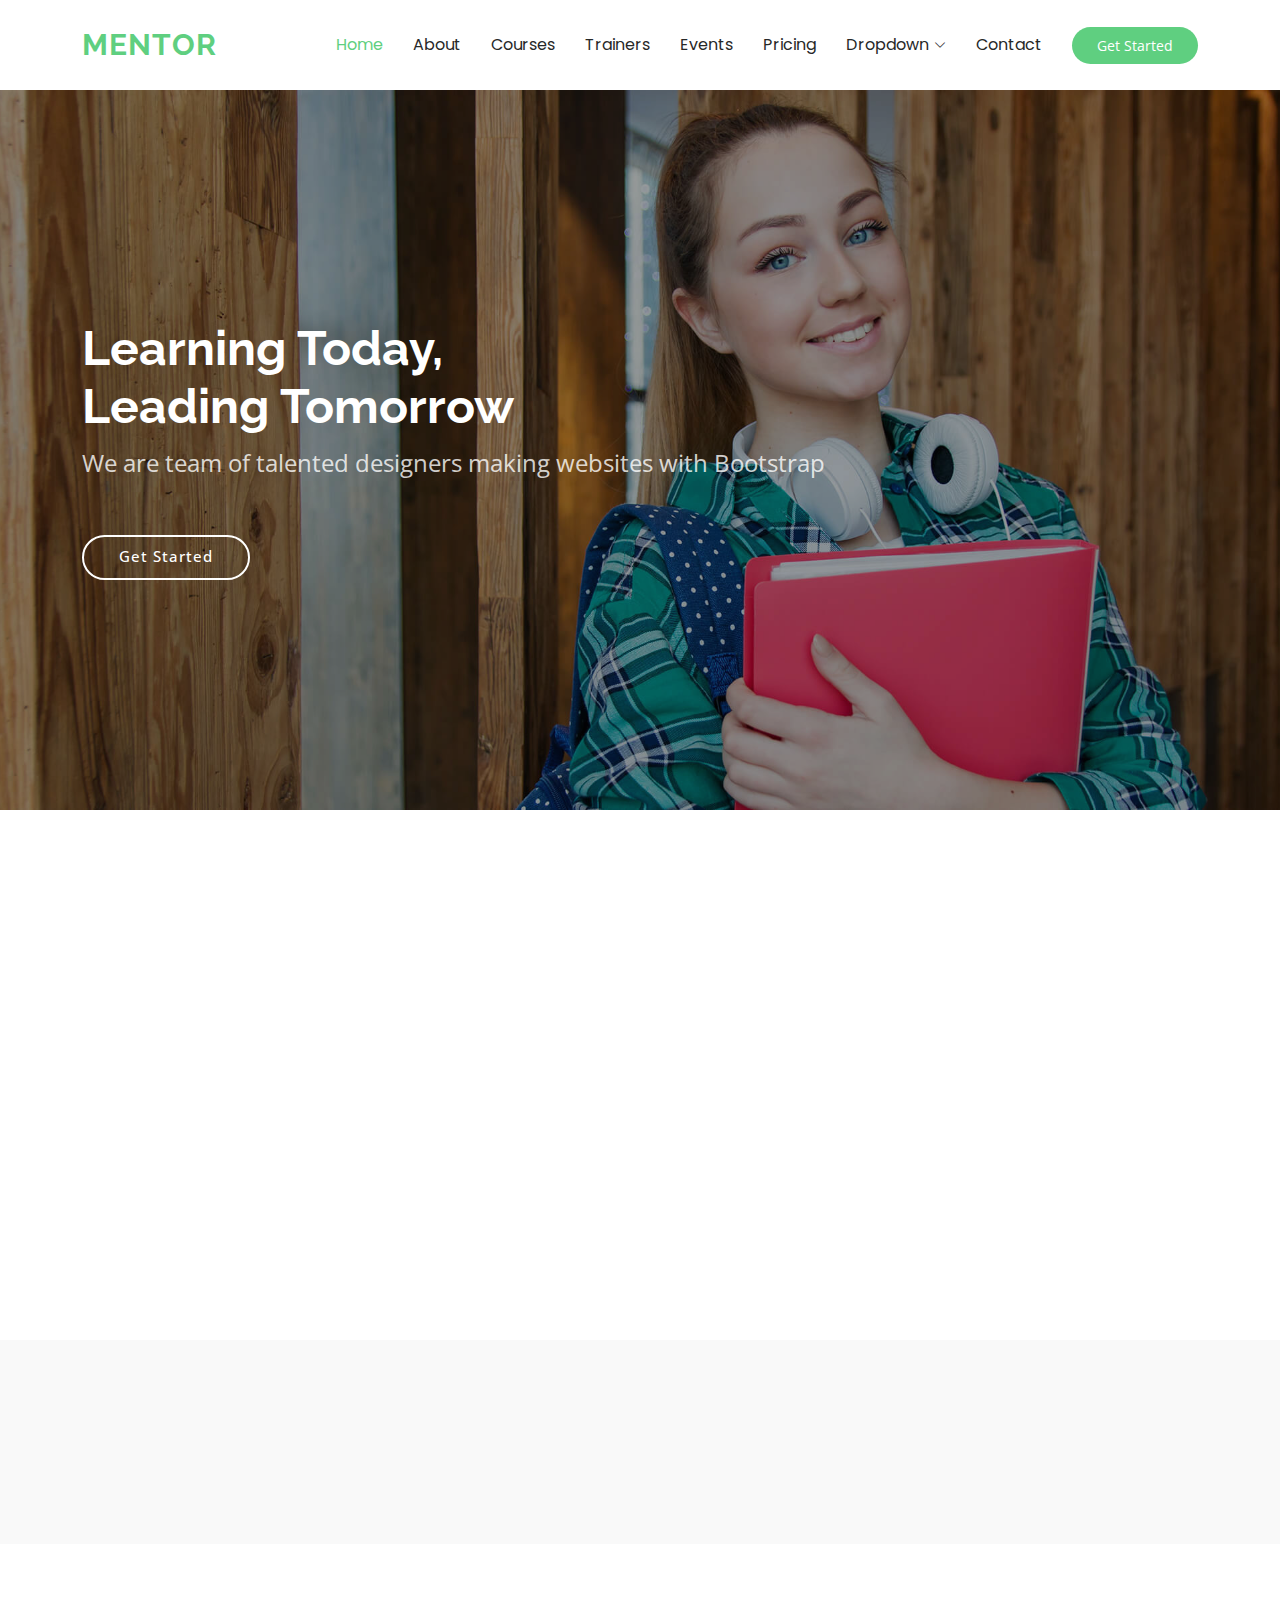
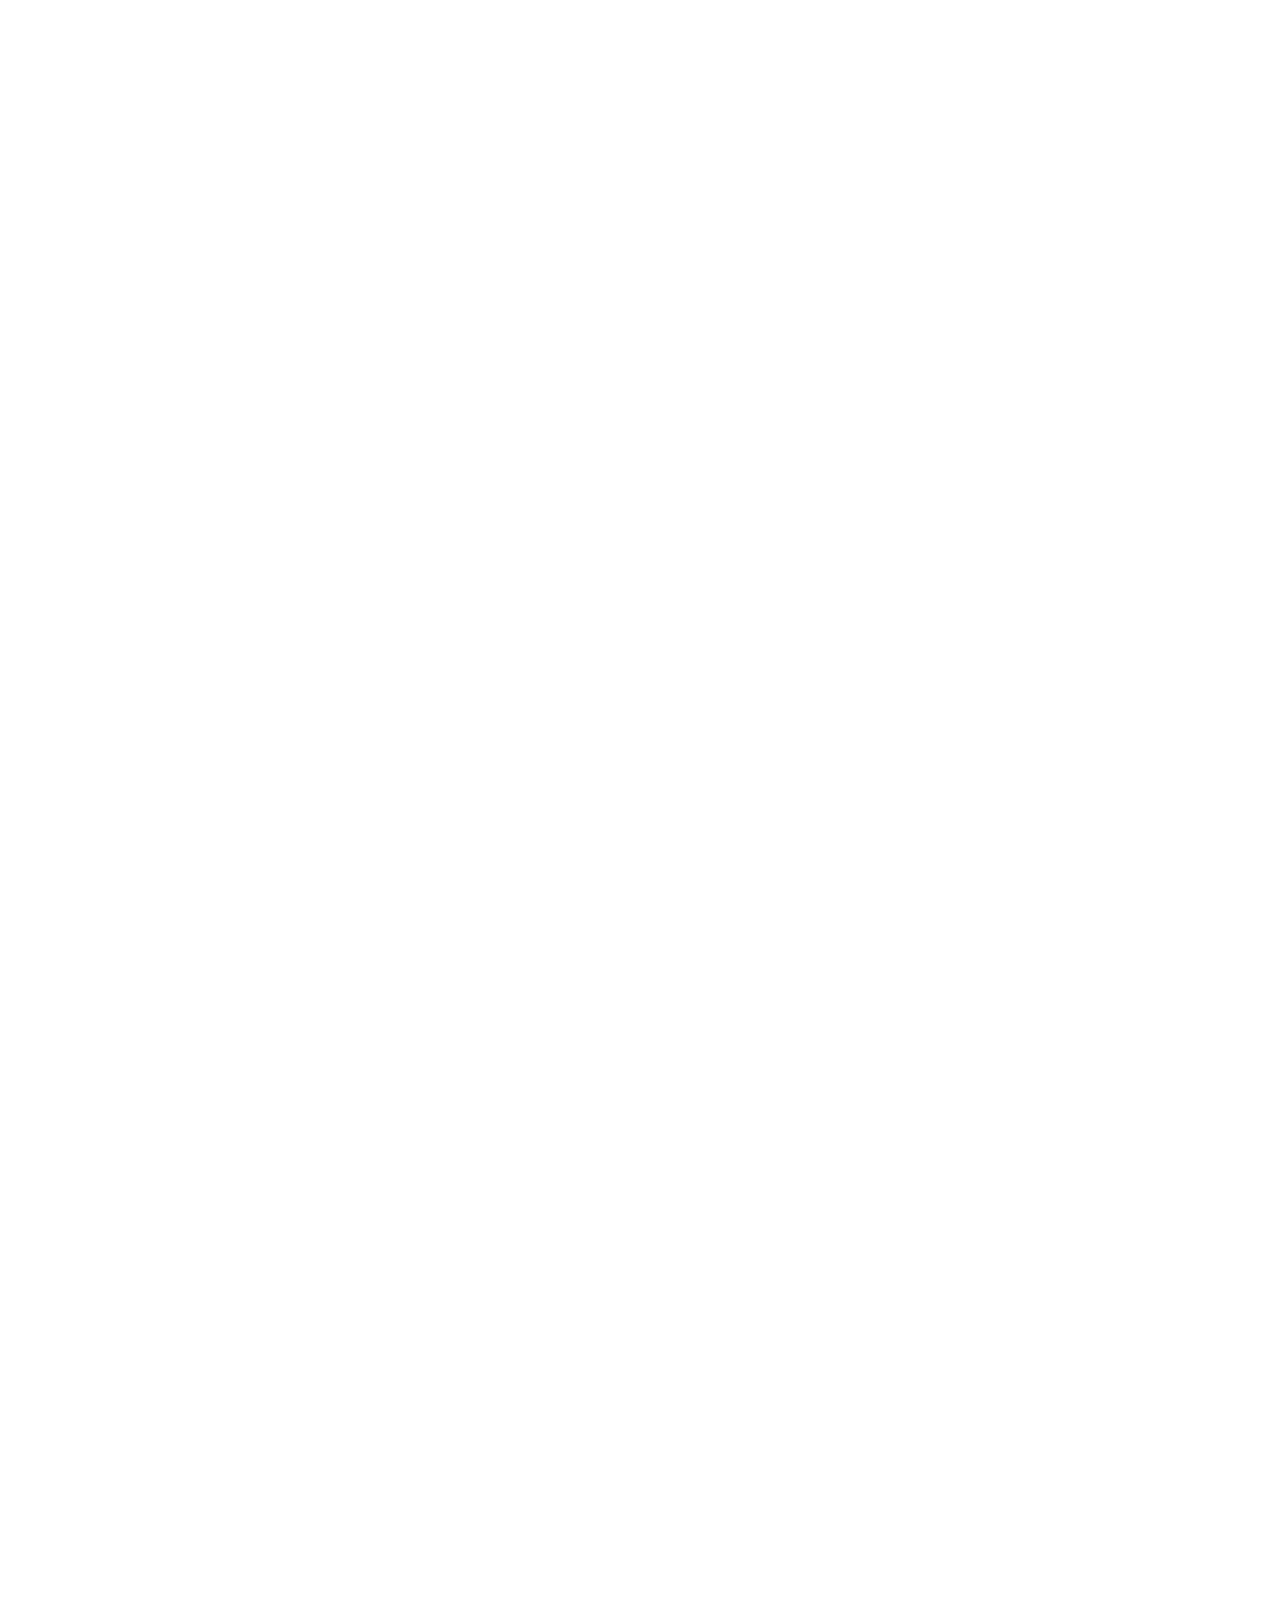
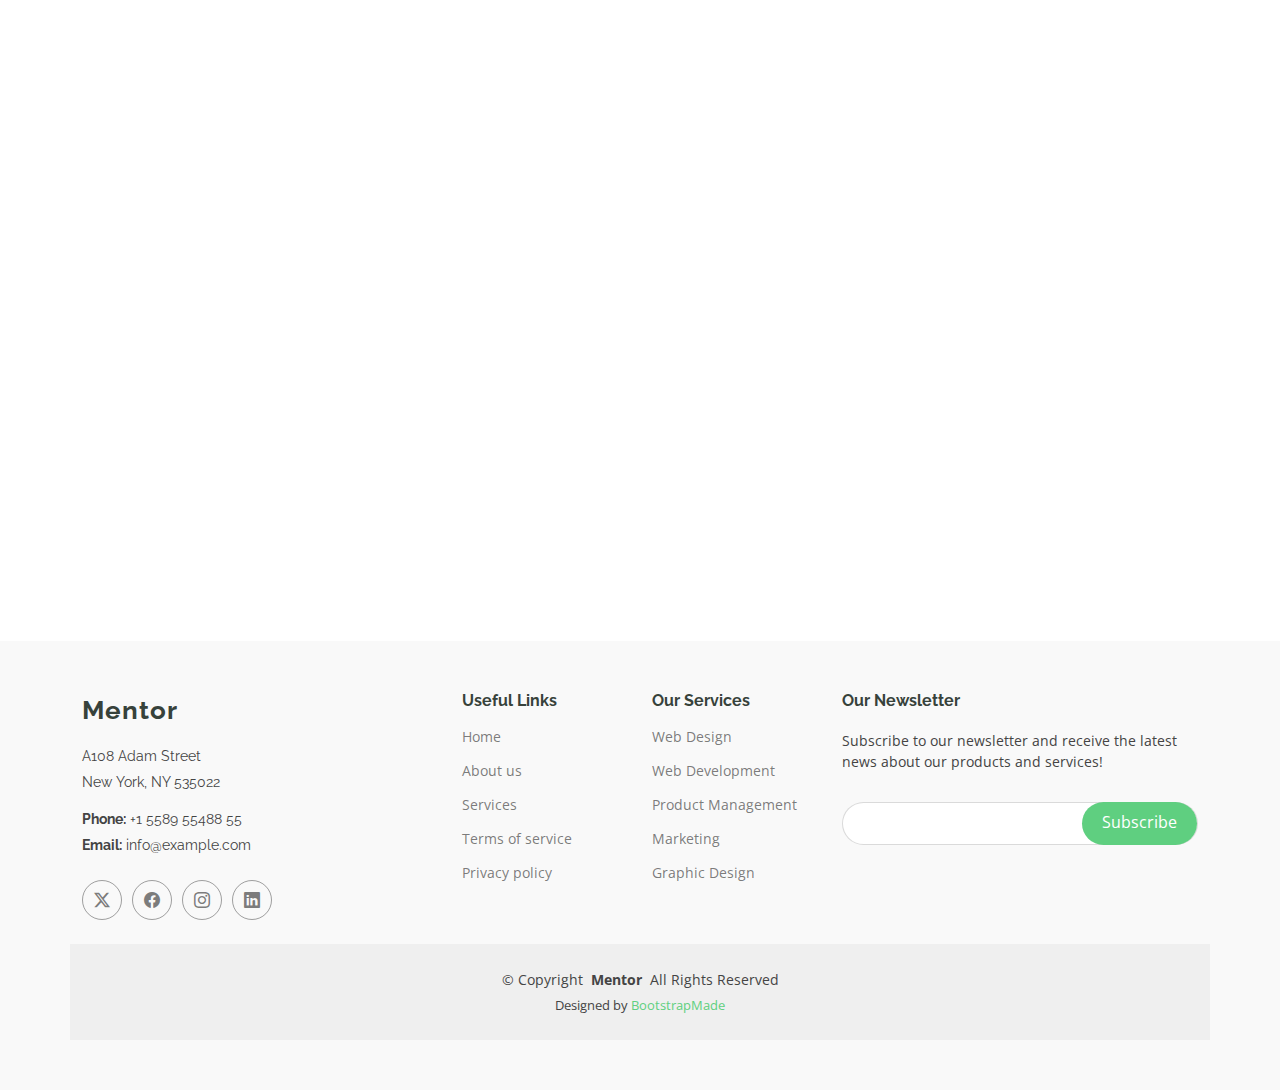
==== index.html @ 0a482356 "Merge pull request #1 from uditbaliyan/main" ====
<!DOCTYPE html>
<html lang="en">

<head>
  <meta charset="utf-8">
  <meta content="width=device-width, initial-scale=1.0" name="viewport">
  <title>Index - Mentor Bootstrap Template</title>
  <meta name="description" content="">
  <meta name="keywords" content="">

  <!-- Favicons -->
  <link href="assets/img/favicon.png" rel="icon">
  <link href="assets/img/apple-touch-icon.png" rel="apple-touch-icon">

  <!-- Fonts -->
  <link href="https://fonts.googleapis.com" rel="preconnect">
  <link href="https://fonts.gstatic.com" rel="preconnect" crossorigin>
  <link href="https://fonts.googleapis.com/css2?family=Open+Sans:ital,wght@0,300;0,400;0,500;0,600;0,700;0,800;1,300;1,400;1,500;1,600;1,700;1,800&family=Poppins:ital,wght@0,100;0,200;0,300;0,400;0,500;0,600;0,700;0,800;0,900;1,100;1,200;1,300;1,400;1,500;1,600;1,700;1,800;1,900&family=Raleway:ital,wght@0,100;0,200;0,300;0,400;0,500;0,600;0,700;0,800;0,900;1,100;1,200;1,300;1,400;1,500;1,600;1,700;1,800;1,900&display=swap" rel="stylesheet">

  <!-- Vendor CSS Files -->
  <link href="assets/vendor/bootstrap/css/bootstrap.min.css" rel="stylesheet">
  <link href="assets/vendor/bootstrap-icons/bootstrap-icons.css" rel="stylesheet">
  <link href="assets/vendor/aos/aos.css" rel="stylesheet">
  <link href="assets/vendor/glightbox/css/glightbox.min.css" rel="stylesheet">
  <link href="assets/vendor/swiper/swiper-bundle.min.css" rel="stylesheet">

  <!-- Main CSS File -->
  <link href="assets/css/main.css" rel="stylesheet">

  <!-- =======================================================
  * Template Name: Mentor
  * Template URL: https://bootstrapmade.com/mentor-free-education-bootstrap-theme/
  * Updated: Aug 07 2024 with Bootstrap v5.3.3
  * Author: BootstrapMade.com
  * License: https://bootstrapmade.com/license/
  ======================================================== -->
</head>

<body class="index-page">

  <header id="header" class="header d-flex align-items-center sticky-top">
    <div class="container-fluid container-xl position-relative d-flex align-items-center">

      <a href="index.html" class="logo d-flex align-items-center me-auto">
        <!-- Uncomment the line below if you also wish to use an image logo -->
        <!-- <img src="assets/img/logo.png" alt=""> -->
        <h1 class="sitename">Mentor</h1>
      </a>

      <nav id="navmenu" class="navmenu">
        <ul>
          <li><a href="index.html" class="active">Home<br></a></li>
          <li><a href="about.html">About</a></li>
          <li><a href="courses.html">Courses</a></li>
          <li><a href="trainers.html">Trainers</a></li>
          <li><a href="events.html">Events</a></li>
          <li><a href="pricing.html">Pricing</a></li>
          <li class="dropdown"><a href="#"><span>Dropdown</span> <i class="bi bi-chevron-down toggle-dropdown"></i></a>
            <ul>
              <li><a href="#">Dropdown 1</a></li>
              <li class="dropdown"><a href="#"><span>Deep Dropdown</span> <i class="bi bi-chevron-down toggle-dropdown"></i></a>
                <ul>
                  <li><a href="#">Deep Dropdown 1</a></li>
                  <li><a href="#">Deep Dropdown 2</a></li>
                  <li><a href="#">Deep Dropdown 3</a></li>
                  <li><a href="#">Deep Dropdown 4</a></li>
                  <li><a href="#">Deep Dropdown 5</a></li>
                </ul>
              </li>
              <li><a href="#">Dropdown 2</a></li>
              <li><a href="#">Dropdown 3</a></li>
              <li><a href="#">Dropdown 4</a></li>
            </ul>
          </li>
          <li><a href="contact.html">Contact</a></li>
        </ul>
        <i class="mobile-nav-toggle d-xl-none bi bi-list"></i>
      </nav>

      <a class="btn-getstarted" href="courses.html">Get Started</a>

    </div>
  </header>

  <main class="main">

    <!-- Hero Section -->
    <section id="hero" class="hero section dark-background">

      <img src="assets/img/hero-bg.jpg" alt="" data-aos="fade-in">

      <div class="container">
        <h2 data-aos="fade-up" data-aos-delay="100">Learning Today,<br>Leading Tomorrow</h2>
        <p data-aos="fade-up" data-aos-delay="200">We are team of talented designers making websites with Bootstrap</p>
        <div class="d-flex mt-4" data-aos="fade-up" data-aos-delay="300">
          <a href="courses.html" class="btn-get-started">Get Started</a>
        </div>
      </div>

    </section><!-- /Hero Section -->

    <!-- About Section -->
    <section id="about" class="about section">

      <div class="container">

        <div class="row gy-4">

          <div class="col-lg-6 order-1 order-lg-2" data-aos="fade-up" data-aos-delay="100">
            <img src="assets/img/about.jpg" class="img-fluid" alt="">
          </div>

          <div class="col-lg-6 order-2 order-lg-1 content" data-aos="fade-up" data-aos-delay="200">
            <h3>Voluptatem dignissimos provident quasi corporis</h3>
            <p class="fst-italic">
              Lorem ipsum dolor sit amet, consectetur adipiscing elit, sed do eiusmod tempor incididunt ut labore et dolore
              magna aliqua.
            </p>
            <ul>
              <li><i class="bi bi-check-circle"></i> <span>Ullamco laboris nisi ut aliquip ex ea commodo consequat.</span></li>
              <li><i class="bi bi-check-circle"></i> <span>Duis aute irure dolor in reprehenderit in voluptate velit.</span></li>
              <li><i class="bi bi-check-circle"></i> <span>Ullamco laboris nisi ut aliquip ex ea commodo consequat. Duis aute irure dolor in reprehenderit in voluptate trideta storacalaperda mastiro dolore eu fugiat nulla pariatur.</span></li>
            </ul>
            <a href="#" class="read-more"><span>Read More</span><i class="bi bi-arrow-right"></i></a>
          </div>

        </div>

      </div>

    </section><!-- /About Section -->

    <!-- Counts Section -->
    <section id="counts" class="section counts light-background">

      <div class="container" data-aos="fade-up" data-aos-delay="100">

        <div class="row gy-4">

          <div class="col-lg-3 col-md-6">
            <div class="stats-item text-center w-100 h-100">
              <span data-purecounter-start="0" data-purecounter-end="1232" data-purecounter-duration="1" class="purecounter"></span>
              <p>Students</p>
            </div>
          </div><!-- End Stats Item -->

          <div class="col-lg-3 col-md-6">
            <div class="stats-item text-center w-100 h-100">
              <span data-purecounter-start="0" data-purecounter-end="64" data-purecounter-duration="1" class="purecounter"></span>
              <p>Courses</p>
            </div>
          </div><!-- End Stats Item -->

          <div class="col-lg-3 col-md-6">
            <div class="stats-item text-center w-100 h-100">
              <span data-purecounter-start="0" data-purecounter-end="42" data-purecounter-duration="1" class="purecounter"></span>
              <p>Events</p>
            </div>
          </div><!-- End Stats Item -->

          <div class="col-lg-3 col-md-6">
            <div class="stats-item text-center w-100 h-100">
              <span data-purecounter-start="0" data-purecounter-end="24" data-purecounter-duration="1" class="purecounter"></span>
              <p>Trainers</p>
            </div>
          </div><!-- End Stats Item -->

        </div>

      </div>

    </section><!-- /Counts Section -->

    <!-- Why Us Section -->
    <section id="why-us" class="section why-us">

      <div class="container">

        <div class="row gy-4">

          <div class="col-lg-4" data-aos="fade-up" data-aos-delay="100">
            <div class="why-box">
              <h3>Why Choose Our Products?</h3>
              <p>
                Lorem ipsum dolor sit amet, consectetur adipiscing elit, sed do eiusmod tempor incididunt ut labore et dolore magna aliqua. Duis aute irure dolor in reprehenderit
                Asperiores dolores sed et. Tenetur quia eos. Autem tempore quibusdam vel necessitatibus optio ad corporis.
              </p>
              <div class="text-center">
                <a href="#" class="more-btn"><span>Learn More</span> <i class="bi bi-chevron-right"></i></a>
              </div>
            </div>
          </div><!-- End Why Box -->

          <div class="col-lg-8 d-flex align-items-stretch">
            <div class="row gy-4" data-aos="fade-up" data-aos-delay="200">

              <div class="col-xl-4">
                <div class="icon-box d-flex flex-column justify-content-center align-items-center">
                  <i class="bi bi-clipboard-data"></i>
                  <h4>Corporis voluptates officia eiusmod</h4>
                  <p>Consequuntur sunt aut quasi enim aliquam quae harum pariatur laboris nisi ut aliquip</p>
                </div>
              </div><!-- End Icon Box -->

              <div class="col-xl-4" data-aos="fade-up" data-aos-delay="300">
                <div class="icon-box d-flex flex-column justify-content-center align-items-center">
                  <i class="bi bi-gem"></i>
                  <h4>Ullamco laboris ladore pan</h4>
                  <p>Excepteur sint occaecat cupidatat non proident, sunt in culpa qui officia deserunt</p>
                </div>
              </div><!-- End Icon Box -->

              <div class="col-xl-4" data-aos="fade-up" data-aos-delay="400">
                <div class="icon-box d-flex flex-column justify-content-center align-items-center">
                  <i class="bi bi-inboxes"></i>
                  <h4>Labore consequatur incidid dolore</h4>
                  <p>Aut suscipit aut cum nemo deleniti aut omnis. Doloribus ut maiores omnis facere</p>
                </div>
              </div><!-- End Icon Box -->

            </div>
          </div>

        </div>

      </div>

    </section><!-- /Why Us Section -->

    <!-- Features Section -->
    <section id="features" class="features section">

      <div class="container">

        <div class="row gy-4">

          <div class="col-lg-3 col-md-4" data-aos="fade-up" data-aos-delay="100">
            <div class="features-item">
              <i class="bi bi-eye" style="color: #ffbb2c;"></i>
              <h3><a href="" class="stretched-link">Lorem Ipsum</a></h3>
            </div>
          </div><!-- End Feature Item -->

          <div class="col-lg-3 col-md-4" data-aos="fade-up" data-aos-delay="200">
            <div class="features-item">
              <i class="bi bi-infinity" style="color: #5578ff;"></i>
              <h3><a href="" class="stretched-link">Dolor Sitema</a></h3>
            </div>
          </div><!-- End Feature Item -->

          <div class="col-lg-3 col-md-4" data-aos="fade-up" data-aos-delay="300">
            <div class="features-item">
              <i class="bi bi-mortarboard" style="color: #e80368;"></i>
              <h3><a href="" class="stretched-link">Sed perspiciatis</a></h3>
            </div>
          </div><!-- End Feature Item -->

          <div class="col-lg-3 col-md-4" data-aos="fade-up" data-aos-delay="400">
            <div class="features-item">
              <i class="bi bi-nut" style="color: #e361ff;"></i>
              <h3><a href="" class="stretched-link">Magni Dolores</a></h3>
            </div>
          </div><!-- End Feature Item -->

          <div class="col-lg-3 col-md-4" data-aos="fade-up" data-aos-delay="500">
            <div class="features-item">
              <i class="bi bi-shuffle" style="color: #47aeff;"></i>
              <h3><a href="" class="stretched-link">Nemo Enim</a></h3>
            </div>
          </div><!-- End Feature Item -->

          <div class="col-lg-3 col-md-4" data-aos="fade-up" data-aos-delay="600">
            <div class="features-item">
              <i class="bi bi-star" style="color: #ffa76e;"></i>
              <h3><a href="" class="stretched-link">Eiusmod Tempor</a></h3>
            </div>
          </div><!-- End Feature Item -->

          <div class="col-lg-3 col-md-4" data-aos="fade-up" data-aos-delay="700">
            <div class="features-item">
              <i class="bi bi-x-diamond" style="color: #11dbcf;"></i>
              <h3><a href="" class="stretched-link">Midela Teren</a></h3>
            </div>
          </div><!-- End Feature Item -->

          <div class="col-lg-3 col-md-4" data-aos="fade-up" data-aos-delay="800">
            <div class="features-item">
              <i class="bi bi-camera-video" style="color: #4233ff;"></i>
              <h3><a href="" class="stretched-link">Pira Neve</a></h3>
            </div>
          </div><!-- End Feature Item -->

          <div class="col-lg-3 col-md-4" data-aos="fade-up" data-aos-delay="900">
            <div class="features-item">
              <i class="bi bi-command" style="color: #b2904f;"></i>
              <h3><a href="" class="stretched-link">Dirada Pack</a></h3>
            </div>
          </div><!-- End Feature Item -->

          <div class="col-lg-3 col-md-4" data-aos="fade-up" data-aos-delay="1000">
            <div class="features-item">
              <i class="bi bi-dribbble" style="color: #b20969;"></i>
              <h3><a href="" class="stretched-link">Moton Ideal</a></h3>
            </div>
          </div><!-- End Feature Item -->

          <div class="col-lg-3 col-md-4" data-aos="fade-up" data-aos-delay="1100">
            <div class="features-item">
              <i class="bi bi-activity" style="color: #ff5828;"></i>
              <h3><a href="" class="stretched-link">Verdo Park</a></h3>
            </div>
          </div><!-- End Feature Item -->

          <div class="col-lg-3 col-md-4" data-aos="fade-up" data-aos-delay="1200">
            <div class="features-item">
              <i class="bi bi-brightness-high" style="color: #29cc61;"></i>
              <h3><a href="" class="stretched-link">Flavor Nivelanda</a></h3>
            </div>
          </div><!-- End Feature Item -->

        </div>

      </div>

    </section><!-- /Features Section -->

    <!-- Courses Section -->
    <section id="courses" class="courses section">

      <!-- Section Title -->
      <div class="container section-title" data-aos="fade-up">
        <h2>Courses</h2>
        <p>Popular Courses</p>
      </div><!-- End Section Title -->

      <div class="container">

        <div class="row">

          <div class="col-lg-4 col-md-6 d-flex align-items-stretch" data-aos="zoom-in" data-aos-delay="100">
            <div class="course-item">
              <img src="assets/img/course-1.jpg" class="img-fluid" alt="...">
              <div class="course-content">
                <div class="d-flex justify-content-between align-items-center mb-3">
                  <p class="category">Web Development</p>
                  <p class="price">$169</p>
                </div>

                <h3><a href="course-details.html">Website Design</a></h3>
                <p class="description">Et architecto provident deleniti facere repellat nobis iste. Id facere quia quae dolores dolorem tempore.</p>
                <div class="trainer d-flex justify-content-between align-items-center">
                  <div class="trainer-profile d-flex align-items-center">
                    <img src="assets/img/trainers/trainer-1-2.jpg" class="img-fluid" alt="">
                    <a href="" class="trainer-link">Antonio</a>
                  </div>
                  <div class="trainer-rank d-flex align-items-center">
                    <i class="bi bi-person user-icon"></i>&nbsp;50
                    &nbsp;&nbsp;
                    <i class="bi bi-heart heart-icon"></i>&nbsp;65
                  </div>
                </div>
              </div>
            </div>
          </div> <!-- End Course Item-->

          <div class="col-lg-4 col-md-6 d-flex align-items-stretch mt-4 mt-md-0" data-aos="zoom-in" data-aos-delay="200">
            <div class="course-item">
              <img src="assets/img/course-2.jpg" class="img-fluid" alt="...">
              <div class="course-content">
                <div class="d-flex justify-content-between align-items-center mb-3">
                  <p class="category">Marketing</p>
                  <p class="price">$250</p>
                </div>

                <h3><a href="course-details.html">Search Engine Optimization</a></h3>
                <p class="description">Et architecto provident deleniti facere repellat nobis iste. Id facere quia quae dolores dolorem tempore.</p>
                <div class="trainer d-flex justify-content-between align-items-center">
                  <div class="trainer-profile d-flex align-items-center">
                    <img src="assets/img/trainers/trainer-2-2.jpg" class="img-fluid" alt="">
                    <a href="" class="trainer-link">Lana</a>
                  </div>
                  <div class="trainer-rank d-flex align-items-center">
                    <i class="bi bi-person user-icon"></i>&nbsp;35
                    &nbsp;&nbsp;
                    <i class="bi bi-heart heart-icon"></i>&nbsp;42
                  </div>
                </div>
              </div>
            </div>
          </div> <!-- End Course Item-->

          <div class="col-lg-4 col-md-6 d-flex align-items-stretch mt-4 mt-lg-0" data-aos="zoom-in" data-aos-delay="300">
            <div class="course-item">
              <img src="assets/img/course-3.jpg" class="img-fluid" alt="...">
              <div class="course-content">
                <div class="d-flex justify-content-between align-items-center mb-3">
                  <p class="category">Content</p>
                  <p class="price">$180</p>
                </div>

                <h3><a href="course-details.html">Copywriting</a></h3>
                <p class="description">Et architecto provident deleniti facere repellat nobis iste. Id facere quia quae dolores dolorem tempore.</p>
                <div class="trainer d-flex justify-content-between align-items-center">
                  <div class="trainer-profile d-flex align-items-center">
                    <img src="assets/img/trainers/trainer-3-2.jpg" class="img-fluid" alt="">
                    <a href="" class="trainer-link">Brandon</a>
                  </div>
                  <div class="trainer-rank d-flex align-items-center">
                    <i class="bi bi-person user-icon"></i>&nbsp;20
                    &nbsp;&nbsp;
                    <i class="bi bi-heart heart-icon"></i>&nbsp;85
                  </div>
                </div>
              </div>
            </div>
          </div> <!-- End Course Item-->

        </div>

      </div>

    </section><!-- /Courses Section -->

    <!-- Trainers Index Section -->
    <section id="trainers-index" class="section trainers-index">

      <div class="container">

        <div class="row">

          <div class="col-lg-4 col-md-6 d-flex" data-aos="fade-up" data-aos-delay="100">
            <div class="member">
              <img src="assets/img/trainers/trainer-1.jpg" class="img-fluid" alt="">
              <div class="member-content">
                <h4>Walter White</h4>
                <span>Web Development</span>
                <p>
                  Magni qui quod omnis unde et eos fuga et exercitationem. Odio veritatis perspiciatis quaerat qui aut aut aut
                </p>
                <div class="social">
                  <a href=""><i class="bi bi-twitter-x"></i></a>
                  <a href=""><i class="bi bi-facebook"></i></a>
                  <a href=""><i class="bi bi-instagram"></i></a>
                  <a href=""><i class="bi bi-linkedin"></i></a>
                </div>
              </div>
            </div>
          </div><!-- End Team Member -->

          <div class="col-lg-4 col-md-6 d-flex" data-aos="fade-up" data-aos-delay="200">
            <div class="member">
              <img src="assets/img/trainers/trainer-2.jpg" class="img-fluid" alt="">
              <div class="member-content">
                <h4>Sarah Jhinson</h4>
                <span>Marketing</span>
                <p>
                  Repellat fugiat adipisci nemo illum nesciunt voluptas repellendus. In architecto rerum rerum temporibus
                </p>
                <div class="social">
                  <a href=""><i class="bi bi-twitter-x"></i></a>
                  <a href=""><i class="bi bi-facebook"></i></a>
                  <a href=""><i class="bi bi-instagram"></i></a>
                  <a href=""><i class="bi bi-linkedin"></i></a>
                </div>
              </div>
            </div>
          </div><!-- End Team Member -->

          <div class="col-lg-4 col-md-6 d-flex" data-aos="fade-up" data-aos-delay="300">
            <div class="member">
              <img src="assets/img/trainers/trainer-3.jpg" class="img-fluid" alt="">
              <div class="member-content">
                <h4>William Anderson</h4>
                <span>Content</span>
                <p>
                  Voluptas necessitatibus occaecati quia. Earum totam consequuntur qui porro et laborum toro des clara
                </p>
                <div class="social">
                  <a href=""><i class="bi bi-twitter-x"></i></a>
                  <a href=""><i class="bi bi-facebook"></i></a>
                  <a href=""><i class="bi bi-instagram"></i></a>
                  <a href=""><i class="bi bi-linkedin"></i></a>
                </div>
              </div>
            </div>
          </div><!-- End Team Member -->

        </div>

      </div>

    </section><!-- /Trainers Index Section -->

  </main>

  <footer id="footer" class="footer position-relative light-background">

    <div class="container footer-top">
      <div class="row gy-4">
        <div class="col-lg-4 col-md-6 footer-about">
          <a href="index.html" class="logo d-flex align-items-center">
            <span class="sitename">Mentor</span>
          </a>
          <div class="footer-contact pt-3">
            <p>A108 Adam Street</p>
            <p>New York, NY 535022</p>
            <p class="mt-3"><strong>Phone:</strong> <span>+1 5589 55488 55</span></p>
            <p><strong>Email:</strong> <span>info@example.com</span></p>
          </div>
          <div class="social-links d-flex mt-4">
            <a href=""><i class="bi bi-twitter-x"></i></a>
            <a href=""><i class="bi bi-facebook"></i></a>
            <a href=""><i class="bi bi-instagram"></i></a>
            <a href=""><i class="bi bi-linkedin"></i></a>
          </div>
        </div>

        <div class="col-lg-2 col-md-3 footer-links">
          <h4>Useful Links</h4>
          <ul>
            <li><a href="#">Home</a></li>
            <li><a href="#">About us</a></li>
            <li><a href="#">Services</a></li>
            <li><a href="#">Terms of service</a></li>
            <li><a href="#">Privacy policy</a></li>
          </ul>
        </div>

        <div class="col-lg-2 col-md-3 footer-links">
          <h4>Our Services</h4>
          <ul>
            <li><a href="#">Web Design</a></li>
            <li><a href="#">Web Development</a></li>
            <li><a href="#">Product Management</a></li>
            <li><a href="#">Marketing</a></li>
            <li><a href="#">Graphic Design</a></li>
          </ul>
        </div>

        <div class="col-lg-4 col-md-12 footer-newsletter">
          <h4>Our Newsletter</h4>
          <p>Subscribe to our newsletter and receive the latest news about our products and services!</p>
          <form action="forms/newsletter.php" method="post" class="php-email-form">
            <div class="newsletter-form"><input type="email" name="email"><input type="submit" value="Subscribe"></div>
            <div class="loading">Loading</div>
            <div class="error-message"></div>
            <div class="sent-message">Your subscription request has been sent. Thank you!</div>
          </form>
        </div>

      </div>
    </div>

    <div class="container copyright text-center mt-4">
      <p>© <span>Copyright</span> <strong class="px-1 sitename">Mentor</strong> <span>All Rights Reserved</span></p>
      <div class="credits">
        <!-- All the links in the footer should remain intact. -->
        <!-- You can delete the links only if you've purchased the pro version. -->
        <!-- Licensing information: https://bootstrapmade.com/license/ -->
        <!-- Purchase the pro version with working PHP/AJAX contact form: [buy-url] -->
        Designed by <a href="https://bootstrapmade.com/">BootstrapMade</a>
      </div>
    </div>

  </footer>

  <!-- Scroll Top -->
  <a href="#" id="scroll-top" class="scroll-top d-flex align-items-center justify-content-center"><i class="bi bi-arrow-up-short"></i></a>

  <!-- Preloader -->
  <div id="preloader"></div>

  <!-- Vendor JS Files -->
  <script src="assets/vendor/bootstrap/js/bootstrap.bundle.min.js"></script>
  <script src="assets/vendor/php-email-form/validate.js"></script>
  <script src="assets/vendor/aos/aos.js"></script>
  <script src="assets/vendor/glightbox/js/glightbox.min.js"></script>
  <script src="assets/vendor/purecounter/purecounter_vanilla.js"></script>
  <script src="assets/vendor/swiper/swiper-bundle.min.js"></script>

  <!-- Main JS File -->
  <script src="assets/js/main.js"></script>

</body>

</html>
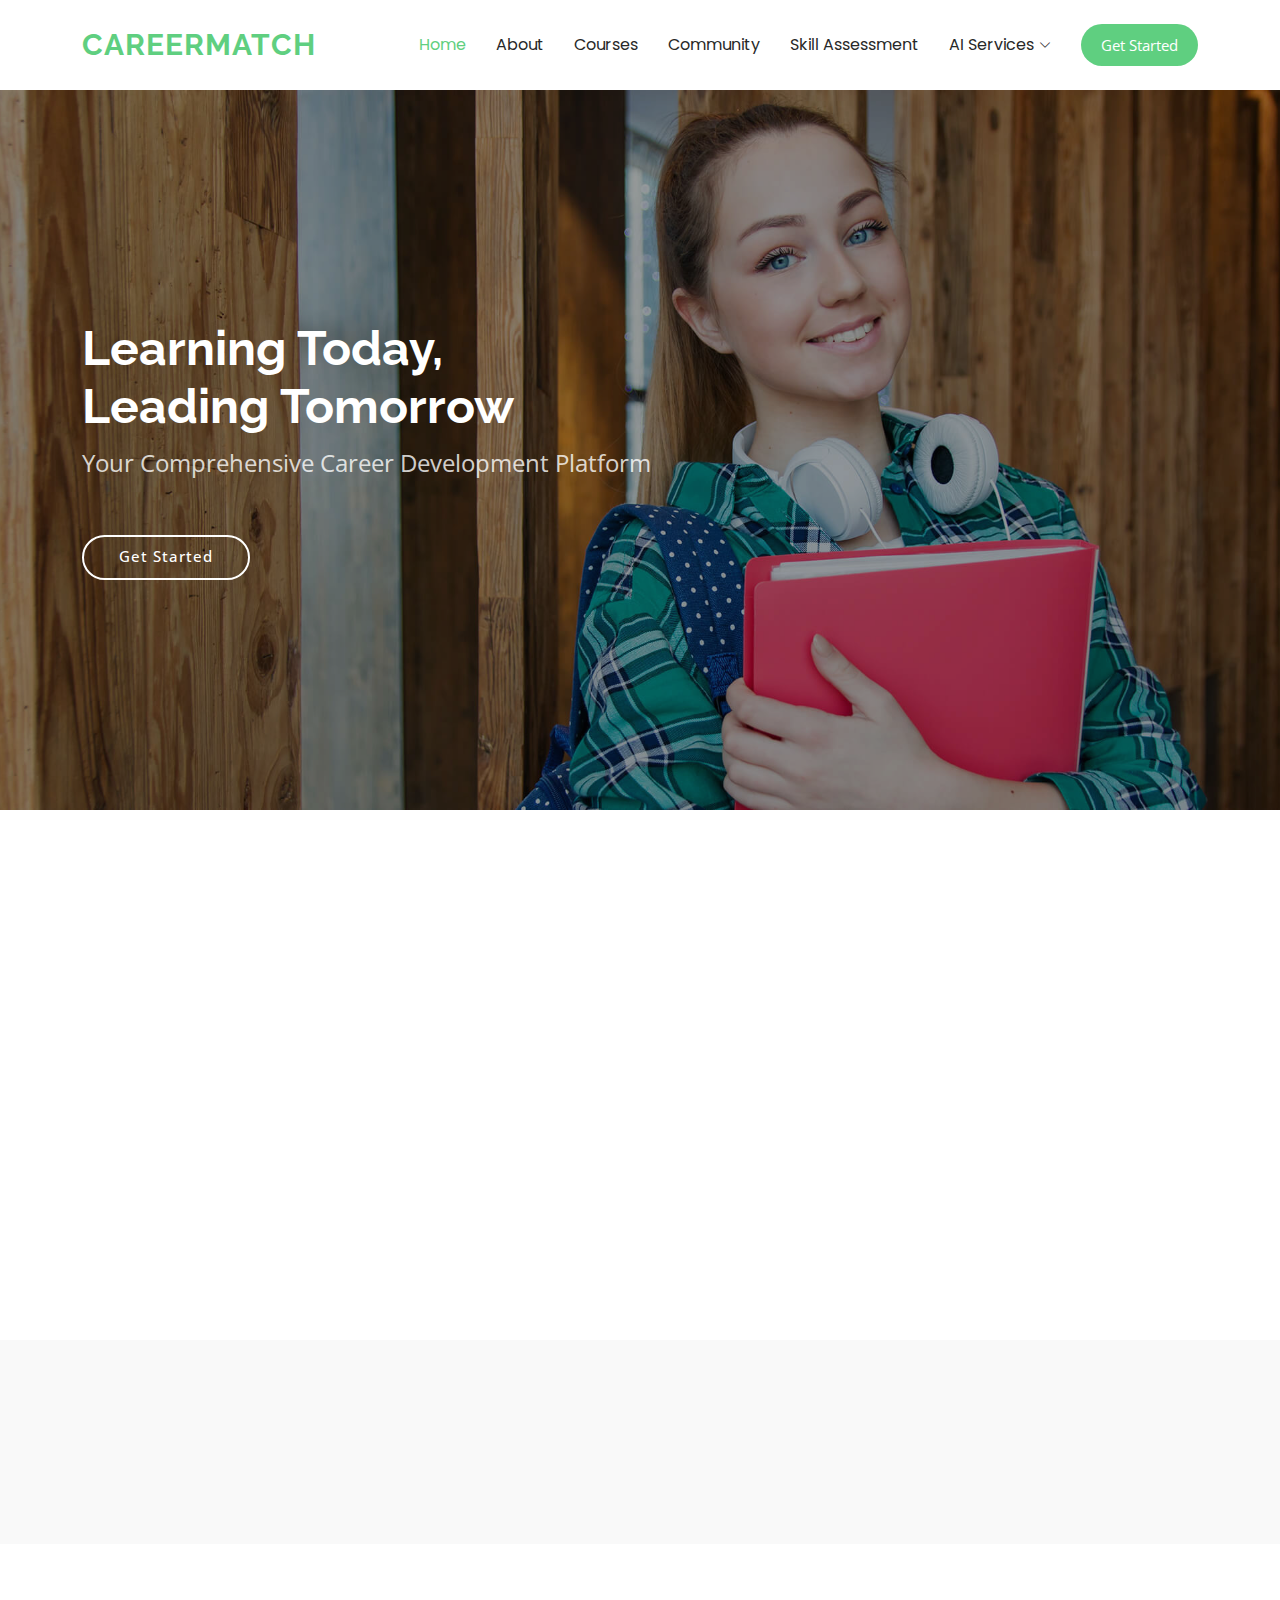
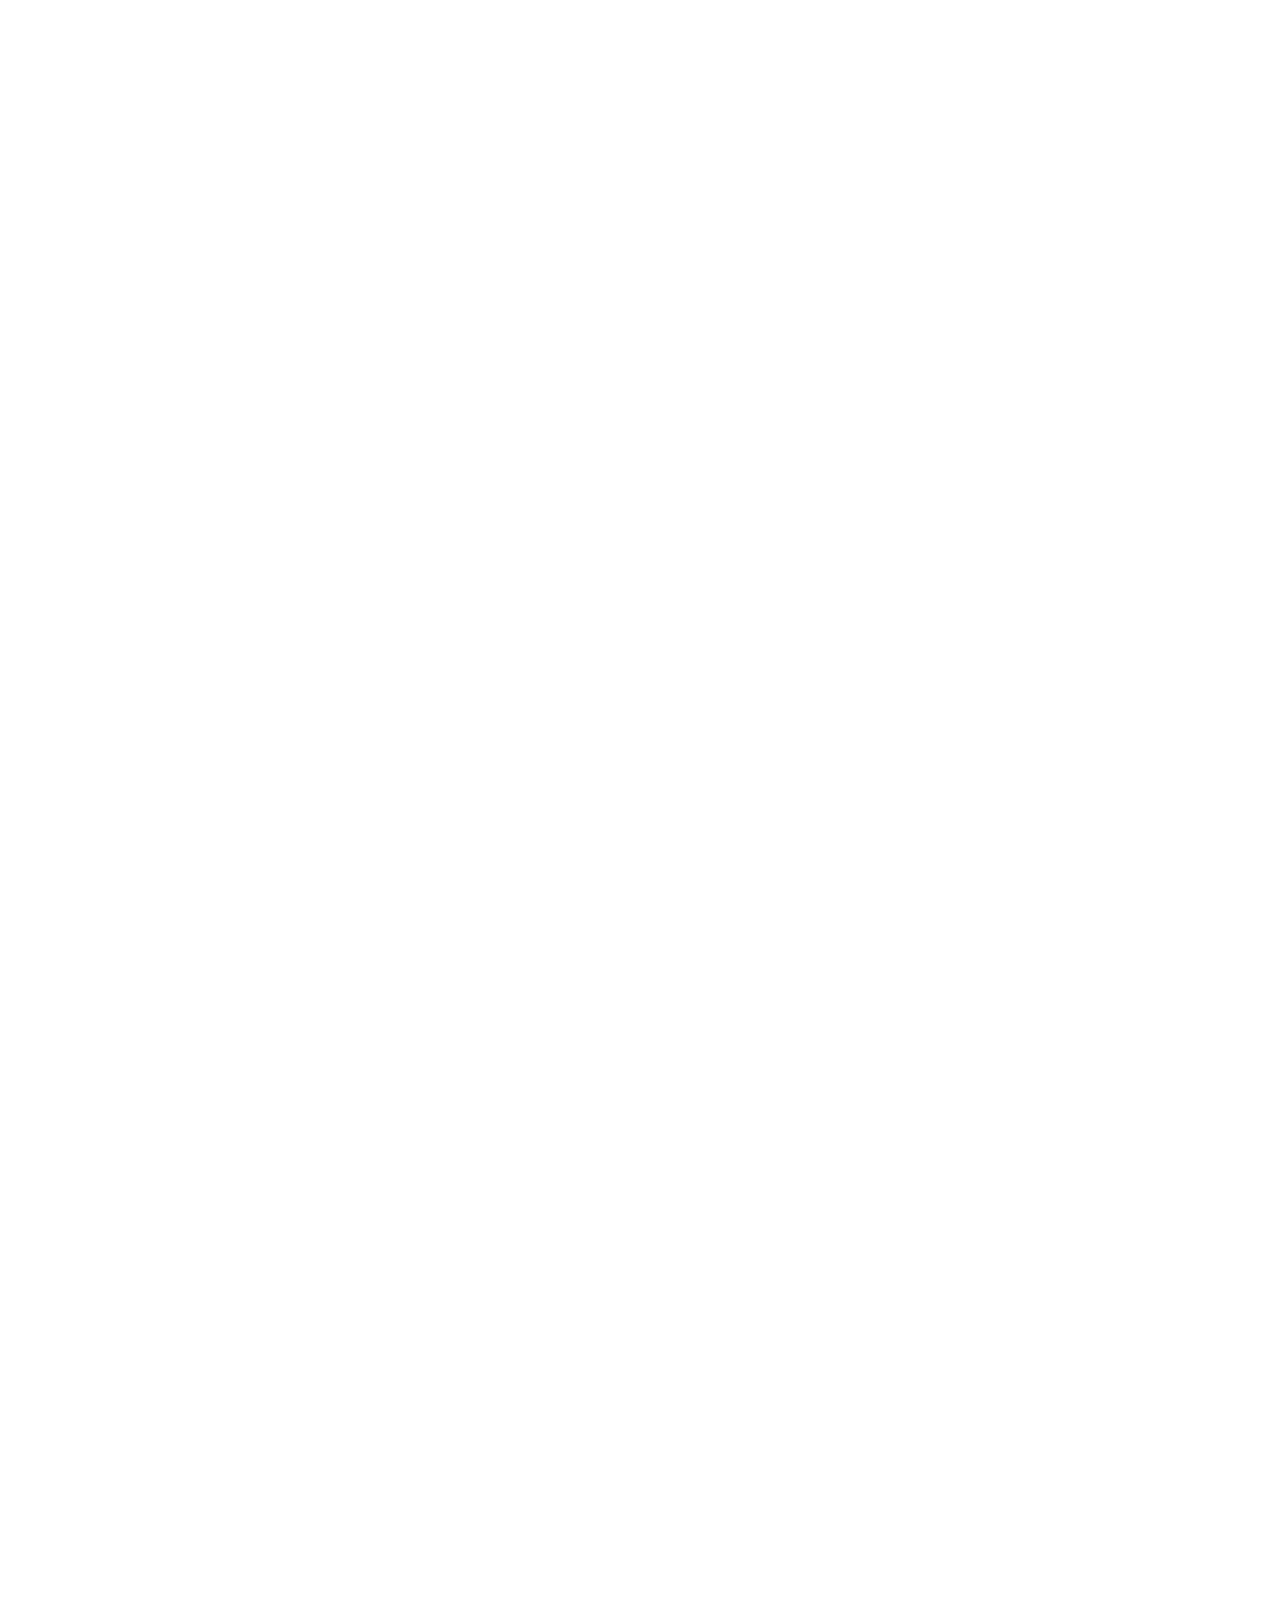
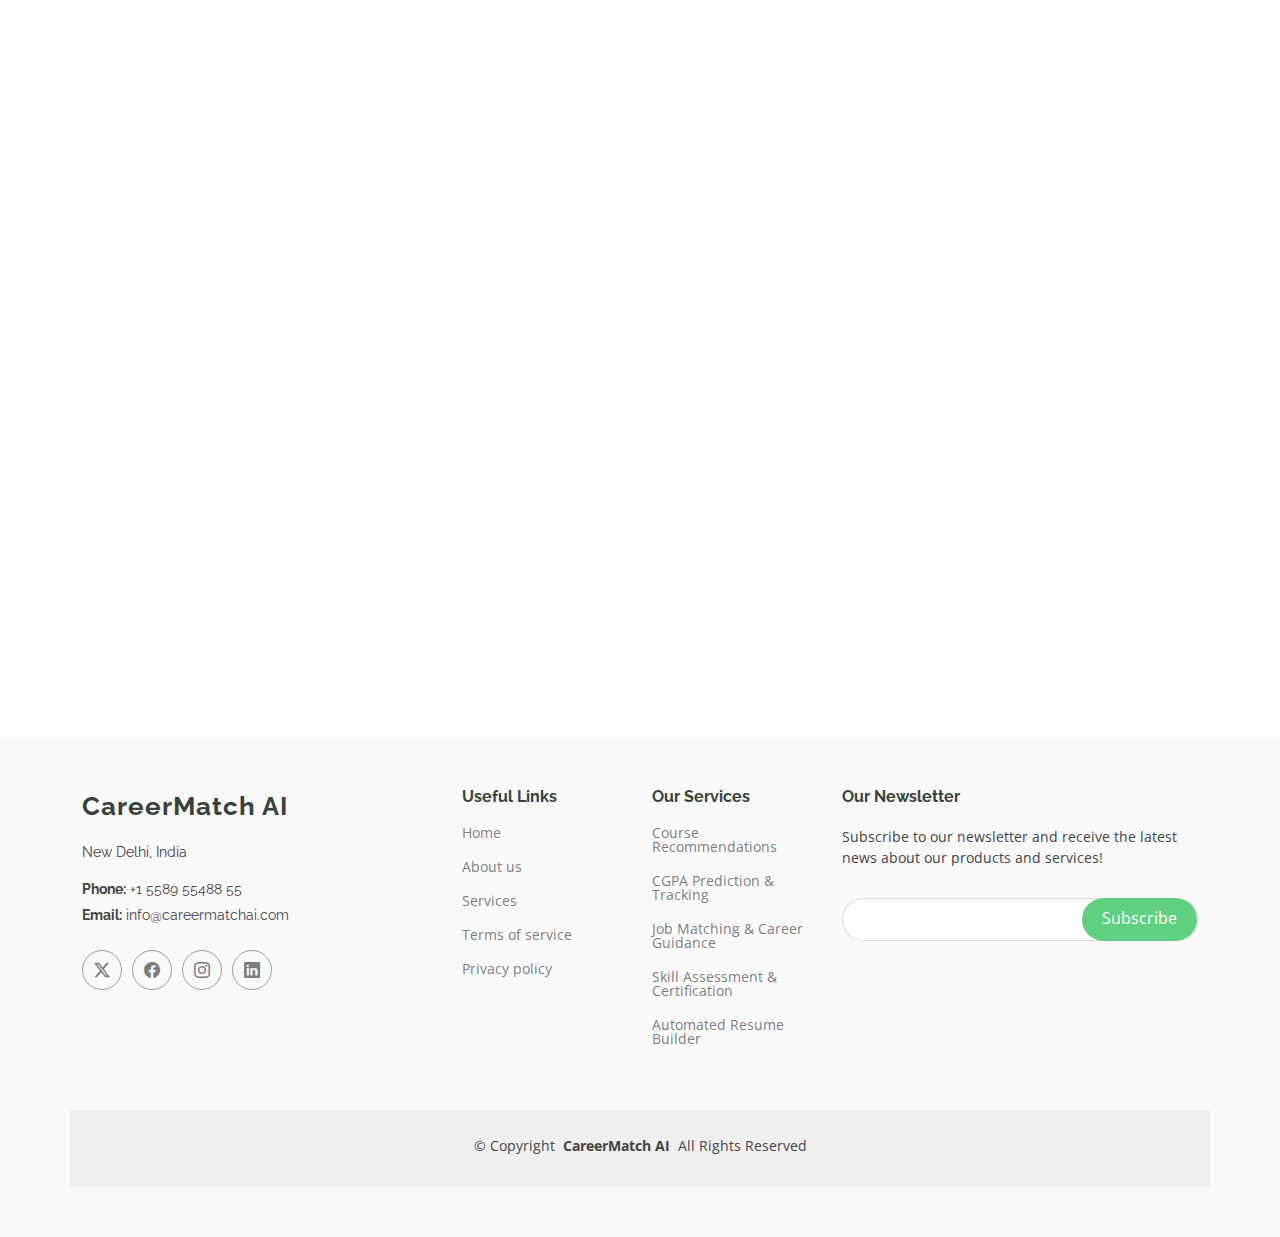
==== commit 0fa09561: "Merge pull request #2 from uditbaliyan/main" ====
--- a/index.html
+++ b/index.html
@@ -4,7 +4,7 @@
 <head>
   <meta charset="utf-8">
   <meta content="width=device-width, initial-scale=1.0" name="viewport">
-  <title>Index - Mentor Bootstrap Template</title>
+  <title>CareerMatch AI</title>
   <meta name="description" content="">
   <meta name="keywords" content="">
 
@@ -44,7 +44,7 @@
       <a href="index.html" class="logo d-flex align-items-center me-auto">
         <!-- Uncomment the line below if you also wish to use an image logo -->
         <!-- <img src="assets/img/logo.png" alt=""> -->
-        <h1 class="sitename">Mentor</h1>
+        <h1 class="sitename">CareerMatch</h1>
       </a>
 
       <nav id="navmenu" class="navmenu">
@@ -52,32 +52,24 @@
           <li><a href="index.html" class="active">Home<br></a></li>
           <li><a href="about.html">About</a></li>
           <li><a href="courses.html">Courses</a></li>
-          <li><a href="trainers.html">Trainers</a></li>
-          <li><a href="events.html">Events</a></li>
-          <li><a href="pricing.html">Pricing</a></li>
-          <li class="dropdown"><a href="#"><span>Dropdown</span> <i class="bi bi-chevron-down toggle-dropdown"></i></a>
+          <li><a href="trainers.html">Community</a></li>
+          <li><a href="contact.html">Skill Assessment</a></li>
+          <!-- <li><a href="events.html">Roadmaps</a></li> -->
+          <li class="dropdown"><a href="#"><span>AI Services</span> <i class="bi bi-chevron-down toggle-dropdown"></i></a>
             <ul>
-              <li><a href="#">Dropdown 1</a></li>
-              <li class="dropdown"><a href="#"><span>Deep Dropdown</span> <i class="bi bi-chevron-down toggle-dropdown"></i></a>
-                <ul>
-                  <li><a href="#">Deep Dropdown 1</a></li>
-                  <li><a href="#">Deep Dropdown 2</a></li>
-                  <li><a href="#">Deep Dropdown 3</a></li>
-                  <li><a href="#">Deep Dropdown 4</a></li>
-                  <li><a href="#">Deep Dropdown 5</a></li>
-                </ul>
-              </li>
-              <li><a href="#">Dropdown 2</a></li>
-              <li><a href="#">Dropdown 3</a></li>
-              <li><a href="#">Dropdown 4</a></li>
+              <li><a href="#">Course Recommendations</a></li>
+              <li><a href="#">Job Recommendations</a></li>
+              <li><a href="#">Roadmap building</a></li>
+              <li><a href="#">Skill Assessment</a></li>
+              <li><a href="resume.html">Resume Building</a></li>
             </ul>
           </li>
-          <li><a href="contact.html">Contact</a></li>
+          
         </ul>
         <i class="mobile-nav-toggle d-xl-none bi bi-list"></i>
       </nav>
 
-      <a class="btn-getstarted" href="courses.html">Get Started</a>
+      <a  class="btn-getstarted" href="courses.html">Get Started</a>
 
     </div>
   </header>
@@ -91,7 +83,7 @@
 
       <div class="container">
         <h2 data-aos="fade-up" data-aos-delay="100">Learning Today,<br>Leading Tomorrow</h2>
-        <p data-aos="fade-up" data-aos-delay="200">We are team of talented designers making websites with Bootstrap</p>
+        <p data-aos="fade-up" data-aos-delay="200">Your Comprehensive Career Development Platform</p>
         <div class="d-flex mt-4" data-aos="fade-up" data-aos-delay="300">
           <a href="courses.html" class="btn-get-started">Get Started</a>
         </div>
@@ -111,15 +103,15 @@
           </div>
 
           <div class="col-lg-6 order-2 order-lg-1 content" data-aos="fade-up" data-aos-delay="200">
-            <h3>Voluptatem dignissimos provident quasi corporis</h3>
+            <h3>About Us</h3>
             <p class="fst-italic">
-              Lorem ipsum dolor sit amet, consectetur adipiscing elit, sed do eiusmod tempor incididunt ut labore et dolore
-              magna aliqua.
+              Our mission is to empower students by providing the tools and resources they need to succeed academically and professionally.
             </p>
+            <ul>We help Students :</ul>
             <ul>
-              <li><i class="bi bi-check-circle"></i> <span>Ullamco laboris nisi ut aliquip ex ea commodo consequat.</span></li>
+              <li><i class="bi bi-check-circle"></i> <span>Navigate their academic journey</span></li>
               <li><i class="bi bi-check-circle"></i> <span>Duis aute irure dolor in reprehenderit in voluptate velit.</span></li>
-              <li><i class="bi bi-check-circle"></i> <span>Ullamco laboris nisi ut aliquip ex ea commodo consequat. Duis aute irure dolor in reprehenderit in voluptate trideta storacalaperda mastiro dolore eu fugiat nulla pariatur.</span></li>
+              <li><i class="bi bi-check-circle"></i> <span>Identify and address skill gaps</span></li>
             </ul>
             <a href="#" class="read-more"><span>Read More</span><i class="bi bi-arrow-right"></i></a>
           </div>
@@ -161,7 +153,7 @@
           <div class="col-lg-3 col-md-6">
             <div class="stats-item text-center w-100 h-100">
               <span data-purecounter-start="0" data-purecounter-end="24" data-purecounter-duration="1" class="purecounter"></span>
-              <p>Trainers</p>
+              <p>Mentors</p>
             </div>
           </div><!-- End Stats Item -->
 
@@ -182,8 +174,7 @@
             <div class="why-box">
               <h3>Why Choose Our Products?</h3>
               <p>
-                Lorem ipsum dolor sit amet, consectetur adipiscing elit, sed do eiusmod tempor incididunt ut labore et dolore magna aliqua. Duis aute irure dolor in reprehenderit
-                Asperiores dolores sed et. Tenetur quia eos. Autem tempore quibusdam vel necessitatibus optio ad corporis.
+                At our platform, we are committed to empowering students to achieve their full potential by providing personalized, data-driven insights and resources tailored to their academic and career goals. We understand that every student's journey is unique, which is why we've developed a comprehensive platform that adapts to your individual needs, helping you to excel both in your studies and your career.
               </p>
               <div class="text-center">
                 <a href="#" class="more-btn"><span>Learn More</span> <i class="bi bi-chevron-right"></i></a>
@@ -197,24 +188,25 @@
               <div class="col-xl-4">
                 <div class="icon-box d-flex flex-column justify-content-center align-items-center">
                   <i class="bi bi-clipboard-data"></i>
-                  <h4>Corporis voluptates officia eiusmod</h4>
-                  <p>Consequuntur sunt aut quasi enim aliquam quae harum pariatur laboris nisi ut aliquip</p>
+                  <h4>Personalized Learning Experience</h4>
+                  <p>Our platform offers tailored course recommendations, CGPA predictions, and skill assessments to ensure you receive the guidance you need to succeed.</p>
                 </div>
               </div><!-- End Icon Box -->
 
               <div class="col-xl-4" data-aos="fade-up" data-aos-delay="300">
                 <div class="icon-box d-flex flex-column justify-content-center align-items-center">
                   <i class="bi bi-gem"></i>
-                  <h4>Ullamco laboris ladore pan</h4>
-                  <p>Excepteur sint occaecat cupidatat non proident, sunt in culpa qui officia deserunt</p>
+                  <h4>Career-Focused Tools</h4>
+                  <p>With job matching, resume building, and certification options, we equip you with the tools necessary to stand out in the job market and secure your desired career.</p>
                 </div>
               </div><!-- End Icon Box -->
 
               <div class="col-xl-4" data-aos="fade-up" data-aos-delay="400">
                 <div class="icon-box d-flex flex-column justify-content-center align-items-center">
                   <i class="bi bi-inboxes"></i>
-                  <h4>Labore consequatur incidid dolore</h4>
-                  <p>Aut suscipit aut cum nemo deleniti aut omnis. Doloribus ut maiores omnis facere</p>
+                  <h4>Community Support</h4>
+                  <p>Join a thriving community of peers and experts who provide support, share knowledge, and help you grow both academically and professionally.
+                  </p>
                 </div>
               </div><!-- End Icon Box -->
 
@@ -237,84 +229,84 @@
           <div class="col-lg-3 col-md-4" data-aos="fade-up" data-aos-delay="100">
             <div class="features-item">
               <i class="bi bi-eye" style="color: #ffbb2c;"></i>
-              <h3><a href="" class="stretched-link">Lorem Ipsum</a></h3>
+              <h3><a href="" class="stretched-link">CGPA Prediction & Tracking</a></h3>
             </div>
           </div><!-- End Feature Item -->
 
           <div class="col-lg-3 col-md-4" data-aos="fade-up" data-aos-delay="200">
             <div class="features-item">
               <i class="bi bi-infinity" style="color: #5578ff;"></i>
-              <h3><a href="" class="stretched-link">Dolor Sitema</a></h3>
+              <h3><a href="" class="stretched-link">Personalized Course Recommendations</a></h3>
             </div>
           </div><!-- End Feature Item -->
 
           <div class="col-lg-3 col-md-4" data-aos="fade-up" data-aos-delay="300">
             <div class="features-item">
               <i class="bi bi-mortarboard" style="color: #e80368;"></i>
-              <h3><a href="" class="stretched-link">Sed perspiciatis</a></h3>
+              <h3><a href="" class="stretched-link">Skill Gap Analysis</a></h3>
             </div>
           </div><!-- End Feature Item -->
 
           <div class="col-lg-3 col-md-4" data-aos="fade-up" data-aos-delay="400">
             <div class="features-item">
               <i class="bi bi-nut" style="color: #e361ff;"></i>
-              <h3><a href="" class="stretched-link">Magni Dolores</a></h3>
+              <h3><a href="" class="stretched-link">Certification System</a></h3>
             </div>
           </div><!-- End Feature Item -->
 
           <div class="col-lg-3 col-md-4" data-aos="fade-up" data-aos-delay="500">
             <div class="features-item">
               <i class="bi bi-shuffle" style="color: #47aeff;"></i>
-              <h3><a href="" class="stretched-link">Nemo Enim</a></h3>
+              <h3><a href="" class="stretched-link">Automated Resume Builder</a></h3>
             </div>
           </div><!-- End Feature Item -->
 
           <div class="col-lg-3 col-md-4" data-aos="fade-up" data-aos-delay="600">
             <div class="features-item">
               <i class="bi bi-star" style="color: #ffa76e;"></i>
-              <h3><a href="" class="stretched-link">Eiusmod Tempor</a></h3>
+              <h3><a href="" class="stretched-link">Job Matching & Recommendations</a></h3>
             </div>
           </div><!-- End Feature Item -->
 
           <div class="col-lg-3 col-md-4" data-aos="fade-up" data-aos-delay="700">
             <div class="features-item">
               <i class="bi bi-x-diamond" style="color: #11dbcf;"></i>
-              <h3><a href="" class="stretched-link">Midela Teren</a></h3>
+              <h3><a href="" class="stretched-link">Performance Insights</a></h3>
             </div>
           </div><!-- End Feature Item -->
 
           <div class="col-lg-3 col-md-4" data-aos="fade-up" data-aos-delay="800">
             <div class="features-item">
               <i class="bi bi-camera-video" style="color: #4233ff;"></i>
-              <h3><a href="" class="stretched-link">Pira Neve</a></h3>
+              <h3><a href="" class="stretched-link">Community & Peer Support</a></h3>
             </div>
           </div><!-- End Feature Item -->
 
           <div class="col-lg-3 col-md-4" data-aos="fade-up" data-aos-delay="900">
             <div class="features-item">
               <i class="bi bi-command" style="color: #b2904f;"></i>
-              <h3><a href="" class="stretched-link">Dirada Pack</a></h3>
+              <h3><a href="" class="stretched-link">Personalized Learning & Development Plans</a></h3>
             </div>
           </div><!-- End Feature Item -->
 
           <div class="col-lg-3 col-md-4" data-aos="fade-up" data-aos-delay="1000">
             <div class="features-item">
               <i class="bi bi-dribbble" style="color: #b20969;"></i>
-              <h3><a href="" class="stretched-link">Moton Ideal</a></h3>
+              <h3><a href="" class="stretched-link">Mentorship & Career Guidance</a></h3>
             </div>
           </div><!-- End Feature Item -->
 
           <div class="col-lg-3 col-md-4" data-aos="fade-up" data-aos-delay="1100">
             <div class="features-item">
               <i class="bi bi-activity" style="color: #ff5828;"></i>
-              <h3><a href="" class="stretched-link">Verdo Park</a></h3>
+              <h3><a href="" class="stretched-link">Skill Assessment & Improvement Tools</a></h3>
             </div>
           </div><!-- End Feature Item -->
 
           <div class="col-lg-3 col-md-4" data-aos="fade-up" data-aos-delay="1200">
             <div class="features-item">
               <i class="bi bi-brightness-high" style="color: #29cc61;"></i>
-              <h3><a href="" class="stretched-link">Flavor Nivelanda</a></h3>
+              <h3><a href="" class="stretched-link">Secure Data Management</a></h3>
             </div>
           </div><!-- End Feature Item -->
 
@@ -499,13 +491,12 @@
       <div class="row gy-4">
         <div class="col-lg-4 col-md-6 footer-about">
           <a href="index.html" class="logo d-flex align-items-center">
-            <span class="sitename">Mentor</span>
+            <span class="sitename">CareerMatch AI </span>
           </a>
           <div class="footer-contact pt-3">
-            <p>A108 Adam Street</p>
-            <p>New York, NY 535022</p>
+            <p>New Delhi, India</p>
             <p class="mt-3"><strong>Phone:</strong> <span>+1 5589 55488 55</span></p>
-            <p><strong>Email:</strong> <span>info@example.com</span></p>
+            <p><strong>Email:</strong> <span>info@careermatchai.com</span></p>
           </div>
           <div class="social-links d-flex mt-4">
             <a href=""><i class="bi bi-twitter-x"></i></a>
@@ -529,11 +520,11 @@
         <div class="col-lg-2 col-md-3 footer-links">
           <h4>Our Services</h4>
           <ul>
-            <li><a href="#">Web Design</a></li>
-            <li><a href="#">Web Development</a></li>
-            <li><a href="#">Product Management</a></li>
-            <li><a href="#">Marketing</a></li>
-            <li><a href="#">Graphic Design</a></li>
+            <li><a href="#">Course Recommendations</a></li>
+            <li><a href="#">CGPA Prediction & Tracking</a></li>
+            <li><a href="#">Job Matching & Career Guidance</a></li>
+            <li><a href="#">Skill Assessment & Certification</a></li>
+            <li><a href="#">Automated Resume Builder</a></li>
           </ul>
         </div>
 
@@ -552,13 +543,12 @@
     </div>
 
     <div class="container copyright text-center mt-4">
-      <p>© <span>Copyright</span> <strong class="px-1 sitename">Mentor</strong> <span>All Rights Reserved</span></p>
+      <p>© <span>Copyright</span> <strong class="px-1 sitename">CareerMatch AI</strong> <span>All Rights Reserved</span></p>
       <div class="credits">
         <!-- All the links in the footer should remain intact. -->
         <!-- You can delete the links only if you've purchased the pro version. -->
         <!-- Licensing information: https://bootstrapmade.com/license/ -->
         <!-- Purchase the pro version with working PHP/AJAX contact form: [buy-url] -->
-        Designed by <a href="https://bootstrapmade.com/">BootstrapMade</a>
       </div>
     </div>
 
@@ -583,4 +573,4 @@
 
 </body>
 
-</html>+</html>
--- a/assets/css/main.css
+++ b/assets/css/main.css
@@ -251,8 +251,8 @@
 .header .btn-getstarted:focus {
   color: var(--contrast-color);
   background: var(--accent-color);
-  font-size: 14px;
-  padding: 8px 25px;
+  font-size: 15px;
+  padding: 10px 20px;
   margin: 0 0 0 30px;
   border-radius: 50px;
   transition: 0.3s;
@@ -271,8 +271,8 @@
 
   .header .btn-getstarted {
     order: 2;
-    margin: 0 15px 0 0;
-    padding: 6px 15px;
+    margin: 0 10px 0 0;
+    padding: 4px 8px;
   }
 
   .header .navmenu {
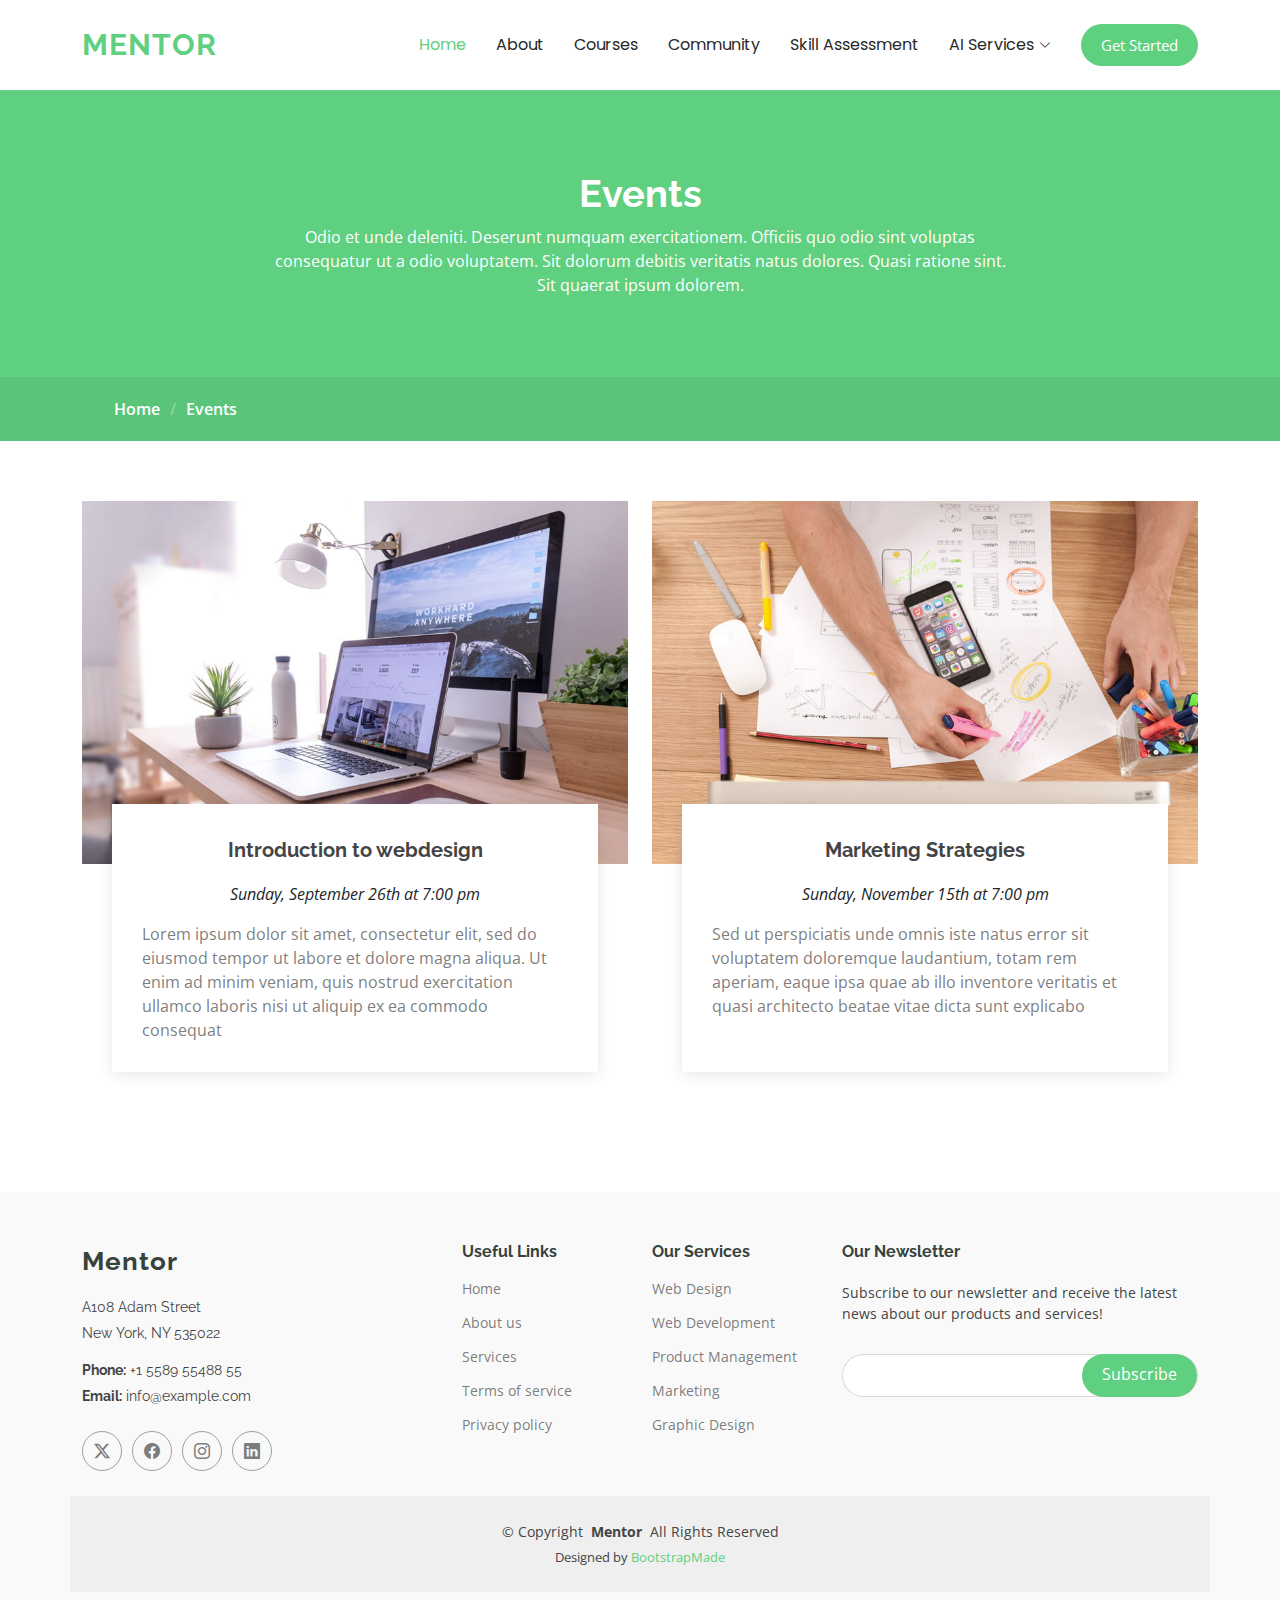
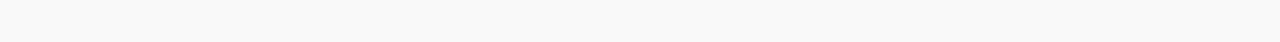
==== commit 4294efdb: "Update index.html" ====
--- a/index.html
+++ b/index.html
@@ -4,7 +4,7 @@
 <head>
   <meta charset="utf-8">
   <meta content="width=device-width, initial-scale=1.0" name="viewport">
-  <title>CareerMatch AI</title>
+  <title>Events - Mentor Bootstrap Template</title>
   <meta name="description" content="">
   <meta name="keywords" content="">
 
@@ -36,7 +36,7 @@
   ======================================================== -->
 </head>
 
-<body class="index-page">
+<body class="events-page">
 
   <header id="header" class="header d-flex align-items-center sticky-top">
     <div class="container-fluid container-xl position-relative d-flex align-items-center">
@@ -44,7 +44,7 @@
       <a href="index.html" class="logo d-flex align-items-center me-auto">
         <!-- Uncomment the line below if you also wish to use an image logo -->
         <!-- <img src="assets/img/logo.png" alt=""> -->
-        <h1 class="sitename">CareerMatch</h1>
+        <h1 class="sitename">Mentor</h1>
       </a>
 
       <nav id="navmenu" class="navmenu">
@@ -69,419 +69,71 @@
         <i class="mobile-nav-toggle d-xl-none bi bi-list"></i>
       </nav>
 
-      <a  class="btn-getstarted" href="courses.html">Get Started</a>
+      <a class="btn-getstarted" href="signin.html">Get Started</a>
 
     </div>
   </header>
 
   <main class="main">
 
-    <!-- Hero Section -->
-    <section id="hero" class="hero section dark-background">
-
-      <img src="assets/img/hero-bg.jpg" alt="" data-aos="fade-in">
-
-      <div class="container">
-        <h2 data-aos="fade-up" data-aos-delay="100">Learning Today,<br>Leading Tomorrow</h2>
-        <p data-aos="fade-up" data-aos-delay="200">Your Comprehensive Career Development Platform</p>
-        <div class="d-flex mt-4" data-aos="fade-up" data-aos-delay="300">
-          <a href="courses.html" class="btn-get-started">Get Started</a>
-        </div>
-      </div>
-
-    </section><!-- /Hero Section -->
-
-    <!-- About Section -->
-    <section id="about" class="about section">
-
-      <div class="container">
-
-        <div class="row gy-4">
-
-          <div class="col-lg-6 order-1 order-lg-2" data-aos="fade-up" data-aos-delay="100">
-            <img src="assets/img/about.jpg" class="img-fluid" alt="">
-          </div>
-
-          <div class="col-lg-6 order-2 order-lg-1 content" data-aos="fade-up" data-aos-delay="200">
-            <h3>About Us</h3>
-            <p class="fst-italic">
-              Our mission is to empower students by providing the tools and resources they need to succeed academically and professionally.
-            </p>
-            <ul>We help Students :</ul>
-            <ul>
-              <li><i class="bi bi-check-circle"></i> <span>Navigate their academic journey</span></li>
-              <li><i class="bi bi-check-circle"></i> <span>Duis aute irure dolor in reprehenderit in voluptate velit.</span></li>
-              <li><i class="bi bi-check-circle"></i> <span>Identify and address skill gaps</span></li>
-            </ul>
-            <a href="#" class="read-more"><span>Read More</span><i class="bi bi-arrow-right"></i></a>
-          </div>
-
-        </div>
-
-      </div>
-
-    </section><!-- /About Section -->
-
-    <!-- Counts Section -->
-    <section id="counts" class="section counts light-background">
-
-      <div class="container" data-aos="fade-up" data-aos-delay="100">
-
-        <div class="row gy-4">
-
-          <div class="col-lg-3 col-md-6">
-            <div class="stats-item text-center w-100 h-100">
-              <span data-purecounter-start="0" data-purecounter-end="1232" data-purecounter-duration="1" class="purecounter"></span>
-              <p>Students</p>
+    <!-- Page Title -->
+    <div class="page-title" data-aos="fade">
+      <div class="heading">
+        <div class="container">
+          <div class="row d-flex justify-content-center text-center">
+            <div class="col-lg-8">
+              <h1>Events</h1>
+              <p class="mb-0">Odio et unde deleniti. Deserunt numquam exercitationem. Officiis quo odio sint voluptas consequatur ut a odio voluptatem. Sit dolorum debitis veritatis natus dolores. Quasi ratione sint. Sit quaerat ipsum dolorem.</p>
             </div>
-          </div><!-- End Stats Item -->
-
-          <div class="col-lg-3 col-md-6">
-            <div class="stats-item text-center w-100 h-100">
-              <span data-purecounter-start="0" data-purecounter-end="64" data-purecounter-duration="1" class="purecounter"></span>
-              <p>Courses</p>
+          </div>
+        </div>
+      </div>
+      <nav class="breadcrumbs">
+        <div class="container">
+          <ol>
+            <li><a href="index.html">Home</a></li>
+            <li class="current">Events</li>
+          </ol>
+        </div>
+      </nav>
+    </div><!-- End Page Title -->
+
+    <!-- Events Section -->
+    <section id="events" class="events section">
+
+      <div class="container" data-aos="fade-up">
+
+        <div class="row">
+          <div class="col-md-6 d-flex align-items-stretch">
+            <div class="card">
+              <div class="card-img">
+                <img src="assets/img/events-item-1.jpg" alt="...">
+              </div>
+              <div class="card-body">
+                <h5 class="card-title"><a href="">Introduction to webdesign</a></h5>
+                <p class="fst-italic text-center">Sunday, September 26th at 7:00 pm</p>
+                <p class="card-text">Lorem ipsum dolor sit amet, consectetur elit, sed do eiusmod tempor ut labore et dolore magna aliqua. Ut enim ad minim veniam, quis nostrud exercitation ullamco laboris nisi ut aliquip ex ea commodo consequat</p>
+              </div>
             </div>
-          </div><!-- End Stats Item -->
-
-          <div class="col-lg-3 col-md-6">
-            <div class="stats-item text-center w-100 h-100">
-              <span data-purecounter-start="0" data-purecounter-end="42" data-purecounter-duration="1" class="purecounter"></span>
-              <p>Events</p>
+          </div>
+          <div class="col-md-6 d-flex align-items-stretch">
+            <div class="card">
+              <div class="card-img">
+                <img src="assets/img/events-item-2.jpg" alt="...">
+              </div>
+              <div class="card-body">
+                <h5 class="card-title"><a href="">Marketing Strategies</a></h5>
+                <p class="fst-italic text-center">Sunday, November 15th at 7:00 pm</p>
+                <p class="card-text">Sed ut perspiciatis unde omnis iste natus error sit voluptatem doloremque laudantium, totam rem aperiam, eaque ipsa quae ab illo inventore veritatis et quasi architecto beatae vitae dicta sunt explicabo</p>
+              </div>
             </div>
-          </div><!-- End Stats Item -->
-
-          <div class="col-lg-3 col-md-6">
-            <div class="stats-item text-center w-100 h-100">
-              <span data-purecounter-start="0" data-purecounter-end="24" data-purecounter-duration="1" class="purecounter"></span>
-              <p>Mentors</p>
-            </div>
-          </div><!-- End Stats Item -->
-
-        </div>
-
-      </div>
-
-    </section><!-- /Counts Section -->
-
-    <!-- Why Us Section -->
-    <section id="why-us" class="section why-us">
-
-      <div class="container">
-
-        <div class="row gy-4">
-
-          <div class="col-lg-4" data-aos="fade-up" data-aos-delay="100">
-            <div class="why-box">
-              <h3>Why Choose Our Products?</h3>
-              <p>
-                At our platform, we are committed to empowering students to achieve their full potential by providing personalized, data-driven insights and resources tailored to their academic and career goals. We understand that every student's journey is unique, which is why we've developed a comprehensive platform that adapts to your individual needs, helping you to excel both in your studies and your career.
-              </p>
-              <div class="text-center">
-                <a href="#" class="more-btn"><span>Learn More</span> <i class="bi bi-chevron-right"></i></a>
-              </div>
-            </div>
-          </div><!-- End Why Box -->
-
-          <div class="col-lg-8 d-flex align-items-stretch">
-            <div class="row gy-4" data-aos="fade-up" data-aos-delay="200">
-
-              <div class="col-xl-4">
-                <div class="icon-box d-flex flex-column justify-content-center align-items-center">
-                  <i class="bi bi-clipboard-data"></i>
-                  <h4>Personalized Learning Experience</h4>
-                  <p>Our platform offers tailored course recommendations, CGPA predictions, and skill assessments to ensure you receive the guidance you need to succeed.</p>
-                </div>
-              </div><!-- End Icon Box -->
-
-              <div class="col-xl-4" data-aos="fade-up" data-aos-delay="300">
-                <div class="icon-box d-flex flex-column justify-content-center align-items-center">
-                  <i class="bi bi-gem"></i>
-                  <h4>Career-Focused Tools</h4>
-                  <p>With job matching, resume building, and certification options, we equip you with the tools necessary to stand out in the job market and secure your desired career.</p>
-                </div>
-              </div><!-- End Icon Box -->
-
-              <div class="col-xl-4" data-aos="fade-up" data-aos-delay="400">
-                <div class="icon-box d-flex flex-column justify-content-center align-items-center">
-                  <i class="bi bi-inboxes"></i>
-                  <h4>Community Support</h4>
-                  <p>Join a thriving community of peers and experts who provide support, share knowledge, and help you grow both academically and professionally.
-                  </p>
-                </div>
-              </div><!-- End Icon Box -->
-
-            </div>
-          </div>
-
-        </div>
-
-      </div>
-
-    </section><!-- /Why Us Section -->
-
-    <!-- Features Section -->
-    <section id="features" class="features section">
-
-      <div class="container">
-
-        <div class="row gy-4">
-
-          <div class="col-lg-3 col-md-4" data-aos="fade-up" data-aos-delay="100">
-            <div class="features-item">
-              <i class="bi bi-eye" style="color: #ffbb2c;"></i>
-              <h3><a href="" class="stretched-link">CGPA Prediction & Tracking</a></h3>
-            </div>
-          </div><!-- End Feature Item -->
-
-          <div class="col-lg-3 col-md-4" data-aos="fade-up" data-aos-delay="200">
-            <div class="features-item">
-              <i class="bi bi-infinity" style="color: #5578ff;"></i>
-              <h3><a href="" class="stretched-link">Personalized Course Recommendations</a></h3>
-            </div>
-          </div><!-- End Feature Item -->
-
-          <div class="col-lg-3 col-md-4" data-aos="fade-up" data-aos-delay="300">
-            <div class="features-item">
-              <i class="bi bi-mortarboard" style="color: #e80368;"></i>
-              <h3><a href="" class="stretched-link">Skill Gap Analysis</a></h3>
-            </div>
-          </div><!-- End Feature Item -->
-
-          <div class="col-lg-3 col-md-4" data-aos="fade-up" data-aos-delay="400">
-            <div class="features-item">
-              <i class="bi bi-nut" style="color: #e361ff;"></i>
-              <h3><a href="" class="stretched-link">Certification System</a></h3>
-            </div>
-          </div><!-- End Feature Item -->
-
-          <div class="col-lg-3 col-md-4" data-aos="fade-up" data-aos-delay="500">
-            <div class="features-item">
-              <i class="bi bi-shuffle" style="color: #47aeff;"></i>
-              <h3><a href="" class="stretched-link">Automated Resume Builder</a></h3>
-            </div>
-          </div><!-- End Feature Item -->
-
-          <div class="col-lg-3 col-md-4" data-aos="fade-up" data-aos-delay="600">
-            <div class="features-item">
-              <i class="bi bi-star" style="color: #ffa76e;"></i>
-              <h3><a href="" class="stretched-link">Job Matching & Recommendations</a></h3>
-            </div>
-          </div><!-- End Feature Item -->
-
-          <div class="col-lg-3 col-md-4" data-aos="fade-up" data-aos-delay="700">
-            <div class="features-item">
-              <i class="bi bi-x-diamond" style="color: #11dbcf;"></i>
-              <h3><a href="" class="stretched-link">Performance Insights</a></h3>
-            </div>
-          </div><!-- End Feature Item -->
-
-          <div class="col-lg-3 col-md-4" data-aos="fade-up" data-aos-delay="800">
-            <div class="features-item">
-              <i class="bi bi-camera-video" style="color: #4233ff;"></i>
-              <h3><a href="" class="stretched-link">Community & Peer Support</a></h3>
-            </div>
-          </div><!-- End Feature Item -->
-
-          <div class="col-lg-3 col-md-4" data-aos="fade-up" data-aos-delay="900">
-            <div class="features-item">
-              <i class="bi bi-command" style="color: #b2904f;"></i>
-              <h3><a href="" class="stretched-link">Personalized Learning & Development Plans</a></h3>
-            </div>
-          </div><!-- End Feature Item -->
-
-          <div class="col-lg-3 col-md-4" data-aos="fade-up" data-aos-delay="1000">
-            <div class="features-item">
-              <i class="bi bi-dribbble" style="color: #b20969;"></i>
-              <h3><a href="" class="stretched-link">Mentorship & Career Guidance</a></h3>
-            </div>
-          </div><!-- End Feature Item -->
-
-          <div class="col-lg-3 col-md-4" data-aos="fade-up" data-aos-delay="1100">
-            <div class="features-item">
-              <i class="bi bi-activity" style="color: #ff5828;"></i>
-              <h3><a href="" class="stretched-link">Skill Assessment & Improvement Tools</a></h3>
-            </div>
-          </div><!-- End Feature Item -->
-
-          <div class="col-lg-3 col-md-4" data-aos="fade-up" data-aos-delay="1200">
-            <div class="features-item">
-              <i class="bi bi-brightness-high" style="color: #29cc61;"></i>
-              <h3><a href="" class="stretched-link">Secure Data Management</a></h3>
-            </div>
-          </div><!-- End Feature Item -->
-
-        </div>
-
-      </div>
-
-    </section><!-- /Features Section -->
-
-    <!-- Courses Section -->
-    <section id="courses" class="courses section">
-
-      <!-- Section Title -->
-      <div class="container section-title" data-aos="fade-up">
-        <h2>Courses</h2>
-        <p>Popular Courses</p>
-      </div><!-- End Section Title -->
-
-      <div class="container">
-
-        <div class="row">
-
-          <div class="col-lg-4 col-md-6 d-flex align-items-stretch" data-aos="zoom-in" data-aos-delay="100">
-            <div class="course-item">
-              <img src="assets/img/course-1.jpg" class="img-fluid" alt="...">
-              <div class="course-content">
-                <div class="d-flex justify-content-between align-items-center mb-3">
-                  <p class="category">Web Development</p>
-                  <p class="price">$169</p>
-                </div>
-
-                <h3><a href="course-details.html">Website Design</a></h3>
-                <p class="description">Et architecto provident deleniti facere repellat nobis iste. Id facere quia quae dolores dolorem tempore.</p>
-                <div class="trainer d-flex justify-content-between align-items-center">
-                  <div class="trainer-profile d-flex align-items-center">
-                    <img src="assets/img/trainers/trainer-1-2.jpg" class="img-fluid" alt="">
-                    <a href="" class="trainer-link">Antonio</a>
-                  </div>
-                  <div class="trainer-rank d-flex align-items-center">
-                    <i class="bi bi-person user-icon"></i>&nbsp;50
-                    &nbsp;&nbsp;
-                    <i class="bi bi-heart heart-icon"></i>&nbsp;65
-                  </div>
-                </div>
-              </div>
-            </div>
-          </div> <!-- End Course Item-->
-
-          <div class="col-lg-4 col-md-6 d-flex align-items-stretch mt-4 mt-md-0" data-aos="zoom-in" data-aos-delay="200">
-            <div class="course-item">
-              <img src="assets/img/course-2.jpg" class="img-fluid" alt="...">
-              <div class="course-content">
-                <div class="d-flex justify-content-between align-items-center mb-3">
-                  <p class="category">Marketing</p>
-                  <p class="price">$250</p>
-                </div>
-
-                <h3><a href="course-details.html">Search Engine Optimization</a></h3>
-                <p class="description">Et architecto provident deleniti facere repellat nobis iste. Id facere quia quae dolores dolorem tempore.</p>
-                <div class="trainer d-flex justify-content-between align-items-center">
-                  <div class="trainer-profile d-flex align-items-center">
-                    <img src="assets/img/trainers/trainer-2-2.jpg" class="img-fluid" alt="">
-                    <a href="" class="trainer-link">Lana</a>
-                  </div>
-                  <div class="trainer-rank d-flex align-items-center">
-                    <i class="bi bi-person user-icon"></i>&nbsp;35
-                    &nbsp;&nbsp;
-                    <i class="bi bi-heart heart-icon"></i>&nbsp;42
-                  </div>
-                </div>
-              </div>
-            </div>
-          </div> <!-- End Course Item-->
-
-          <div class="col-lg-4 col-md-6 d-flex align-items-stretch mt-4 mt-lg-0" data-aos="zoom-in" data-aos-delay="300">
-            <div class="course-item">
-              <img src="assets/img/course-3.jpg" class="img-fluid" alt="...">
-              <div class="course-content">
-                <div class="d-flex justify-content-between align-items-center mb-3">
-                  <p class="category">Content</p>
-                  <p class="price">$180</p>
-                </div>
-
-                <h3><a href="course-details.html">Copywriting</a></h3>
-                <p class="description">Et architecto provident deleniti facere repellat nobis iste. Id facere quia quae dolores dolorem tempore.</p>
-                <div class="trainer d-flex justify-content-between align-items-center">
-                  <div class="trainer-profile d-flex align-items-center">
-                    <img src="assets/img/trainers/trainer-3-2.jpg" class="img-fluid" alt="">
-                    <a href="" class="trainer-link">Brandon</a>
-                  </div>
-                  <div class="trainer-rank d-flex align-items-center">
-                    <i class="bi bi-person user-icon"></i>&nbsp;20
-                    &nbsp;&nbsp;
-                    <i class="bi bi-heart heart-icon"></i>&nbsp;85
-                  </div>
-                </div>
-              </div>
-            </div>
-          </div> <!-- End Course Item-->
-
-        </div>
-
-      </div>
-
-    </section><!-- /Courses Section -->
-
-    <!-- Trainers Index Section -->
-    <section id="trainers-index" class="section trainers-index">
-
-      <div class="container">
-
-        <div class="row">
-
-          <div class="col-lg-4 col-md-6 d-flex" data-aos="fade-up" data-aos-delay="100">
-            <div class="member">
-              <img src="assets/img/trainers/trainer-1.jpg" class="img-fluid" alt="">
-              <div class="member-content">
-                <h4>Walter White</h4>
-                <span>Web Development</span>
-                <p>
-                  Magni qui quod omnis unde et eos fuga et exercitationem. Odio veritatis perspiciatis quaerat qui aut aut aut
-                </p>
-                <div class="social">
-                  <a href=""><i class="bi bi-twitter-x"></i></a>
-                  <a href=""><i class="bi bi-facebook"></i></a>
-                  <a href=""><i class="bi bi-instagram"></i></a>
-                  <a href=""><i class="bi bi-linkedin"></i></a>
-                </div>
-              </div>
-            </div>
-          </div><!-- End Team Member -->
-
-          <div class="col-lg-4 col-md-6 d-flex" data-aos="fade-up" data-aos-delay="200">
-            <div class="member">
-              <img src="assets/img/trainers/trainer-2.jpg" class="img-fluid" alt="">
-              <div class="member-content">
-                <h4>Sarah Jhinson</h4>
-                <span>Marketing</span>
-                <p>
-                  Repellat fugiat adipisci nemo illum nesciunt voluptas repellendus. In architecto rerum rerum temporibus
-                </p>
-                <div class="social">
-                  <a href=""><i class="bi bi-twitter-x"></i></a>
-                  <a href=""><i class="bi bi-facebook"></i></a>
-                  <a href=""><i class="bi bi-instagram"></i></a>
-                  <a href=""><i class="bi bi-linkedin"></i></a>
-                </div>
-              </div>
-            </div>
-          </div><!-- End Team Member -->
-
-          <div class="col-lg-4 col-md-6 d-flex" data-aos="fade-up" data-aos-delay="300">
-            <div class="member">
-              <img src="assets/img/trainers/trainer-3.jpg" class="img-fluid" alt="">
-              <div class="member-content">
-                <h4>William Anderson</h4>
-                <span>Content</span>
-                <p>
-                  Voluptas necessitatibus occaecati quia. Earum totam consequuntur qui porro et laborum toro des clara
-                </p>
-                <div class="social">
-                  <a href=""><i class="bi bi-twitter-x"></i></a>
-                  <a href=""><i class="bi bi-facebook"></i></a>
-                  <a href=""><i class="bi bi-instagram"></i></a>
-                  <a href=""><i class="bi bi-linkedin"></i></a>
-                </div>
-              </div>
-            </div>
-          </div><!-- End Team Member -->
-
-        </div>
-
-      </div>
-
-    </section><!-- /Trainers Index Section -->
+
+          </div>
+        </div>
+
+      </div>
+
+    </section><!-- /Events Section -->
 
   </main>
 
@@ -491,12 +143,13 @@
       <div class="row gy-4">
         <div class="col-lg-4 col-md-6 footer-about">
           <a href="index.html" class="logo d-flex align-items-center">
-            <span class="sitename">CareerMatch AI </span>
+            <span class="sitename">Mentor</span>
           </a>
           <div class="footer-contact pt-3">
-            <p>New Delhi, India</p>
+            <p>A108 Adam Street</p>
+            <p>New York, NY 535022</p>
             <p class="mt-3"><strong>Phone:</strong> <span>+1 5589 55488 55</span></p>
-            <p><strong>Email:</strong> <span>info@careermatchai.com</span></p>
+            <p><strong>Email:</strong> <span>info@example.com</span></p>
           </div>
           <div class="social-links d-flex mt-4">
             <a href=""><i class="bi bi-twitter-x"></i></a>
@@ -520,11 +173,11 @@
         <div class="col-lg-2 col-md-3 footer-links">
           <h4>Our Services</h4>
           <ul>
-            <li><a href="#">Course Recommendations</a></li>
-            <li><a href="#">CGPA Prediction & Tracking</a></li>
-            <li><a href="#">Job Matching & Career Guidance</a></li>
-            <li><a href="#">Skill Assessment & Certification</a></li>
-            <li><a href="#">Automated Resume Builder</a></li>
+            <li><a href="#">Web Design</a></li>
+            <li><a href="#">Web Development</a></li>
+            <li><a href="#">Product Management</a></li>
+            <li><a href="#">Marketing</a></li>
+            <li><a href="#">Graphic Design</a></li>
           </ul>
         </div>
 
@@ -543,12 +196,13 @@
     </div>
 
     <div class="container copyright text-center mt-4">
-      <p>© <span>Copyright</span> <strong class="px-1 sitename">CareerMatch AI</strong> <span>All Rights Reserved</span></p>
+      <p>© <span>Copyright</span> <strong class="px-1 sitename">Mentor</strong> <span>All Rights Reserved</span></p>
       <div class="credits">
         <!-- All the links in the footer should remain intact. -->
         <!-- You can delete the links only if you've purchased the pro version. -->
         <!-- Licensing information: https://bootstrapmade.com/license/ -->
         <!-- Purchase the pro version with working PHP/AJAX contact form: [buy-url] -->
+        Designed by <a href="https://bootstrapmade.com/">BootstrapMade</a>
       </div>
     </div>
 
